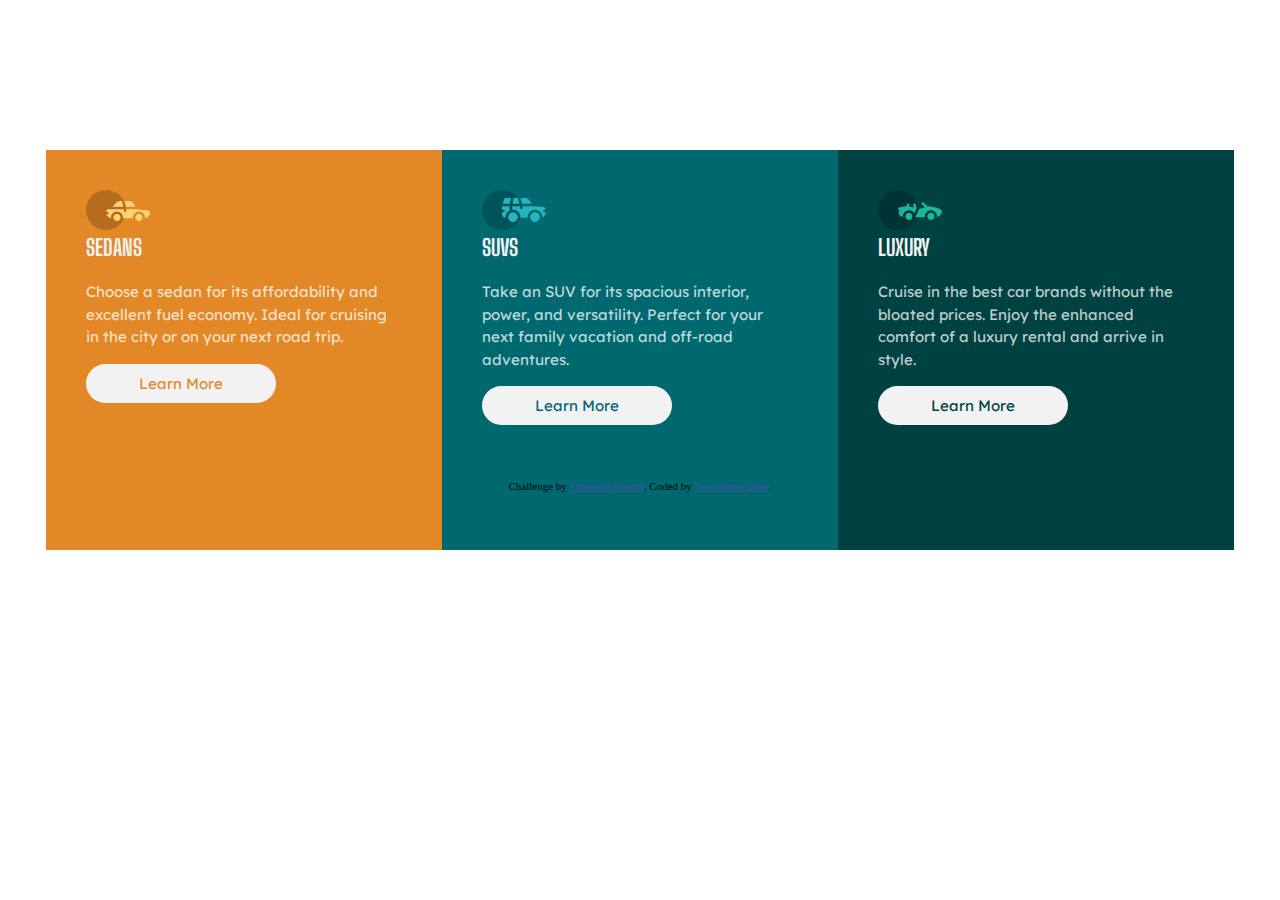
==== index.html @ 6ee0835a "subir archivos" ====
<!DOCTYPE html>
<html lang="en">

<head>
  <meta charset="UTF-8">
  <meta name="viewport" content="width=device-width, initial-scale=1.0">
  <!-- displays site properly based on user's device -->
  <link rel="icon" type="image/png" sizes="32x32" href="./images/favicon-32x32.png">
  <title>Frontend Mentor | 3-column preview card component</title>
  <link rel="preconnect" href="https://fonts.googleapis.com">
  <link rel="preconnect" href="https://fonts.gstatic.com" crossorigin>
  <link href="https://fonts.googleapis.com/css2?family=Lexend+Deca&display=swap" rel="stylesheet">
  <link href="https://fonts.googleapis.com/css2?family=Big+Shoulders+Display:wght@700&display=swap" rel="stylesheet">
  <link rel="stylesheet" href="style.css">

</head>

<body>
  <div class="container">
    <div class="col col1">
      <img src="images/icon-sedans.svg" alt="">
      <h2 class="title">Sedans</h2>
      <p class="paragraph">Choose a sedan for its affordability and excellent fuel economy. Ideal for cruising in the city
        or on your next road trip.</p> 
      <a class="button btn-1" href="#">Learn More</a>
    </div>

    <div class="col col2">
      <img src="images/icon-suvs.svg" alt="">
      <h2 class="title"> SUVs </h2>
      <p class="paragraph">Take an SUV for its spacious interior, power, and versatility. Perfect for your next family vacation
        and off-road adventures.</p> 
      <a class="button btn-2" href="#">Learn More</a>
    </div>

    <div class="col col3">
      <img src="images/icon-luxury.svg" alt="">
      <h2 class="title">Luxury</h2>
      <p class="paragraph">Cruise in the best car brands without the bloated prices. Enjoy the enhanced comfort of a luxury
        rental and arrive in style.</p> 
      <a class="button btn-3" href="#">Learn More</a>
    </div>
</div>
<div class="attribution">
  Challenge by <a href="https://www.frontendmentor.io?ref=challenge" target="_blank">Frontend Mentor</a>.
  Coded by <a href="#">Your Name Here</a>.
</div>
</body>

</html>
---- style.css ----
.attribution { font-size: 11px; text-align: center; position: relative; top: 80px; }
.attribution a { color: hsl(228, 45%, 44%); }
  
*{
   box-sizing: border-box;
}

body{
    margin: 0;
    font-size: 15px;
    width: 100%;
    height: 100%;
}

.container{
   display: flex;
   align-items: center;
   justify-content: center;
   position: relative;
   top: 150px;
   margin: auto;
   width: 100%;
   max-width: 1200px;
   height: 400px;
}

.col{
    width: 33%;
    height: 400px;
    padding: 2.5rem;
    overflow: hidden;
}


.col1{
   background-color: hsl(31, 77%, 52%);
}

.col2{
   background-color: hsl(184, 100%, 22%);
}

.col3{
  background-color:  hsl(179, 100%, 13%);
}


.title{
    font-family: 'Big Shoulders Display', cursive;
    color: hsl(0, 0%, 95%);
    text-transform: uppercase;
    margin: 0 0 1.25rem 0;
}

.paragraph{
    font-family: 'Lexend Deca',sans-serif;
    line-height: 1.5;
    color: hsla(0, 0%, 100%, 0.75);
    margin-top: .625rem;
}

.button{
    display: inline-block;
    font-family: 'Lexend Deca', sans-serif;
    background-color: hsl(0, 0%, 95%);
    color: none;
    width: 60%;
    text-decoration: none;
    text-align: center;
    border-radius: 45px;
    padding: .625rem;
}

.button:hover{
    border: 2px solid hsl(0, 0%, 95%);
    background: none;
    color: hsl(0, 0%, 95%);
}

.btn-1{
   color: hsl(31, 77%, 52%);
}

.btn-2{
   color: hsl(184, 100%, 22%);
}

.btn-3{
    color: hsl(179, 100%, 13%);
}
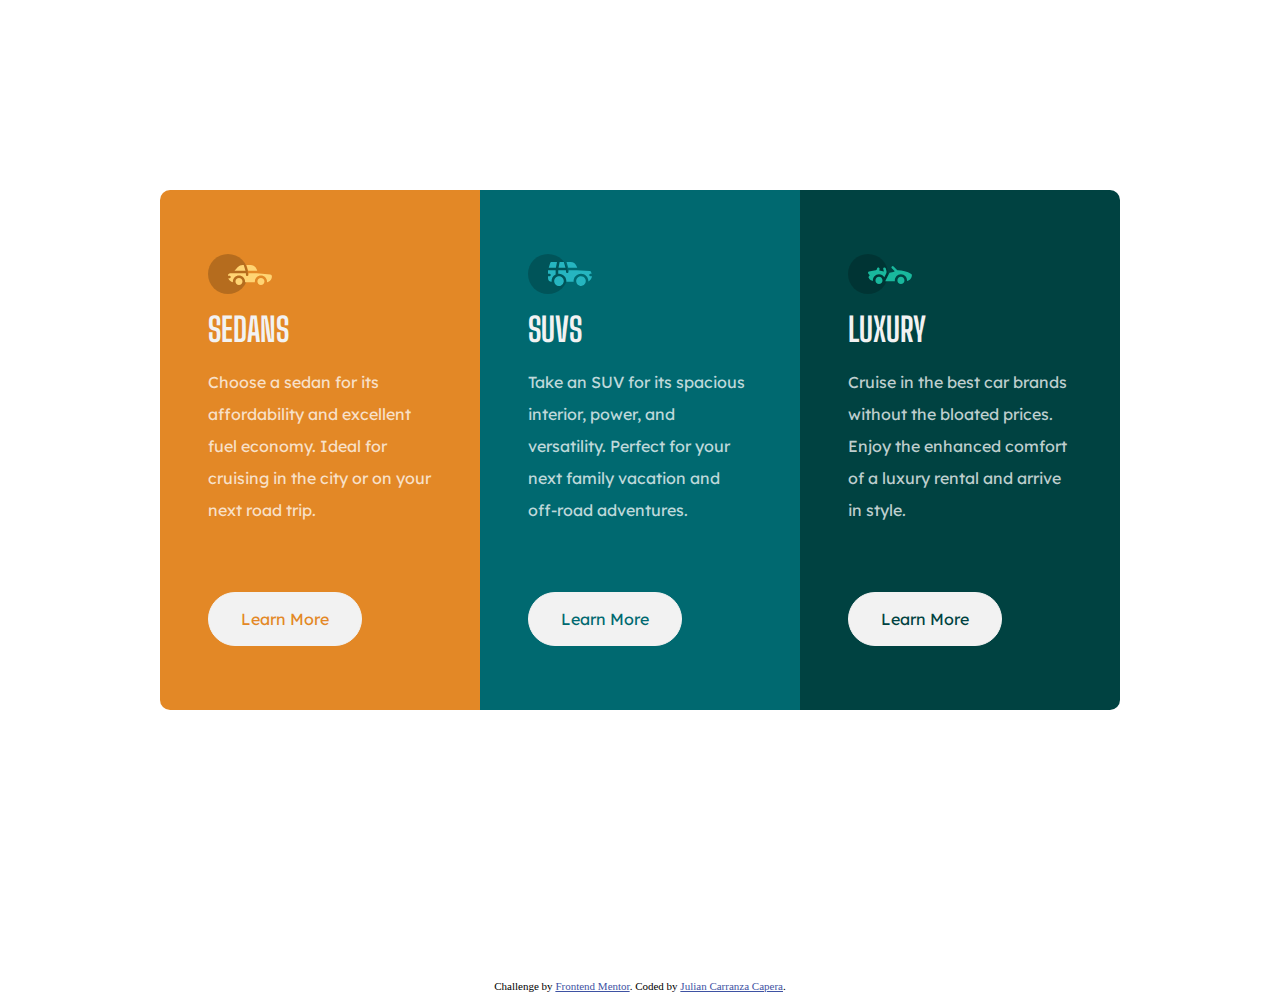
==== commit 03803c20: "reto terminado" ====
--- a/index.html
+++ b/index.html
@@ -43,7 +43,7 @@
 </div>
 <div class="attribution">
   Challenge by <a href="https://www.frontendmentor.io?ref=challenge" target="_blank">Frontend Mentor</a>.
-  Coded by <a href="#">Your Name Here</a>.
+  Coded by <a href="https://github.com/julca02">Julian Carranza Capera</a>.
 </div>
 </body>
 
--- a/style.css
+++ b/style.css
@@ -1,92 +1,107 @@
-
 .attribution { font-size: 11px; text-align: center; position: relative; top: 80px; }
 .attribution a { color: hsl(228, 45%, 44%); }
-  
+
 *{
-   box-sizing: border-box;
-}
-
-body{
-    margin: 0;
-    font-size: 15px;
+    box-sizing: border-box;
+ }
+ 
+ body{
+     margin: 0;
+     padding: 0;
+ }
+ 
+ .container{
     width: 100%;
-    height: 100%;
-}
-
-.container{
-   display: flex;
-   align-items: center;
-   justify-content: center;
-   position: relative;
-   top: 150px;
-   margin: auto;
-   width: 100%;
-   max-width: 1200px;
-   height: 400px;
-}
-
-.col{
-    width: 33%;
-    height: 400px;
-    padding: 2.5rem;
-    overflow: hidden;
-}
-
-
-.col1{
-   background-color: hsl(31, 77%, 52%);
-}
-
-.col2{
-   background-color: hsl(184, 100%, 22%);
-}
-
-.col3{
-  background-color:  hsl(179, 100%, 13%);
-}
-
-
-.title{
-    font-family: 'Big Shoulders Display', cursive;
-    color: hsl(0, 0%, 95%);
-    text-transform: uppercase;
-    margin: 0 0 1.25rem 0;
-}
-
-.paragraph{
-    font-family: 'Lexend Deca',sans-serif;
-    line-height: 1.5;
-    color: hsla(0, 0%, 100%, 0.75);
-    margin-top: .625rem;
-}
-
-.button{
-    display: inline-block;
-    font-family: 'Lexend Deca', sans-serif;
-    background-color: hsl(0, 0%, 95%);
-    color: none;
-    width: 60%;
-    text-decoration: none;
-    text-align: center;
-    border-radius: 45px;
-    padding: .625rem;
-}
-
-.button:hover{
-    border: 2px solid hsl(0, 0%, 95%);
-    background: none;
-    color: hsl(0, 0%, 95%);
-}
-
-.btn-1{
-   color: hsl(31, 77%, 52%);
-}
-
-.btn-2{
-   color: hsl(184, 100%, 22%);
-}
-
-.btn-3{
-    color: hsl(179, 100%, 13%);
-}
-
+    height: 100vh;
+    display: flex;
+    justify-content: center;
+    align-items: center;
+ }
+ 
+ .col{
+     width: 320px;
+     height: 520px;
+     display: flex;
+     flex-flow: column wrap;
+     justify-content: space-evenly;
+     align-items: flex-start;
+     padding: 3rem;
+ }
+ 
+ .col:nth-child(1){
+     background-color: hsl(31, 77%, 52%);
+     border-bottom-left-radius: 10px;
+     border-top-left-radius: 10px;
+ }
+ .col:nth-child(2){
+     background-color: hsl(184, 100%, 22%);
+ }
+ .col:nth-child(3){
+     background-color:  hsl(179, 100%, 13%);
+     border-bottom-right-radius: 10px;
+     border-top-right-radius: 10px;
+ }
+ 
+ .title{
+     font-family: 'Big Shoulders Display', cursive;
+     color: hsl(0, 0%, 95%);
+     text-transform: uppercase;
+     font-size: 33px;
+     padding: 0;
+     margin: 0;
+ }
+ 
+ .paragraph{
+     font-family: 'Lexend Deca',sans-serif;
+     line-height: 2;
+     color: hsla(0, 0%, 100%, 0.75);
+     font-size: 1rem;
+     margin: 0px 0px 50px;
+ }
+ 
+ .button{
+     font-family: 'Lexend Deca', sans-serif;
+     background-color: hsl(0, 0%, 95%);
+     color: none;
+     cursor: pointer;
+     text-decoration: none;
+     text-align: center;
+     border-radius: 45px;
+     padding: 1rem 2rem;
+     border: 1px solid hsl(0, 0%, 95%);
+ }
+ 
+ .button:hover{
+     border: 1px solid hsl(0, 0%, 95%);
+     background: none;
+     color: hsl(0, 0%, 95%);
+ }
+ .btn-1{
+     color: hsl(31, 77%, 52%);
+ }
+ .btn-2{
+     color: hsl(184, 100%, 22%);
+ }
+ .btn-3{
+     color: hsl(179, 100%, 13%);
+ }
+ 
+ @media only screen and (max-width: 750px){
+     .container{
+         margin: .625rem 0 .625rem 0px;
+         height: auto;
+         flex-direction: column;
+     }
+     .col{
+         border-radius: 0 !important;
+     }
+     .col:nth-child(1){
+         border-top-right-radius: 10px !important;
+         border-top-left-radius: 10px !important;
+     }
+     .col:nth-child(3){
+         border-bottom-right-radius: 10px !important;
+         border-bottom-left-radius: 10px !important;
+     }
+ }
+ 
